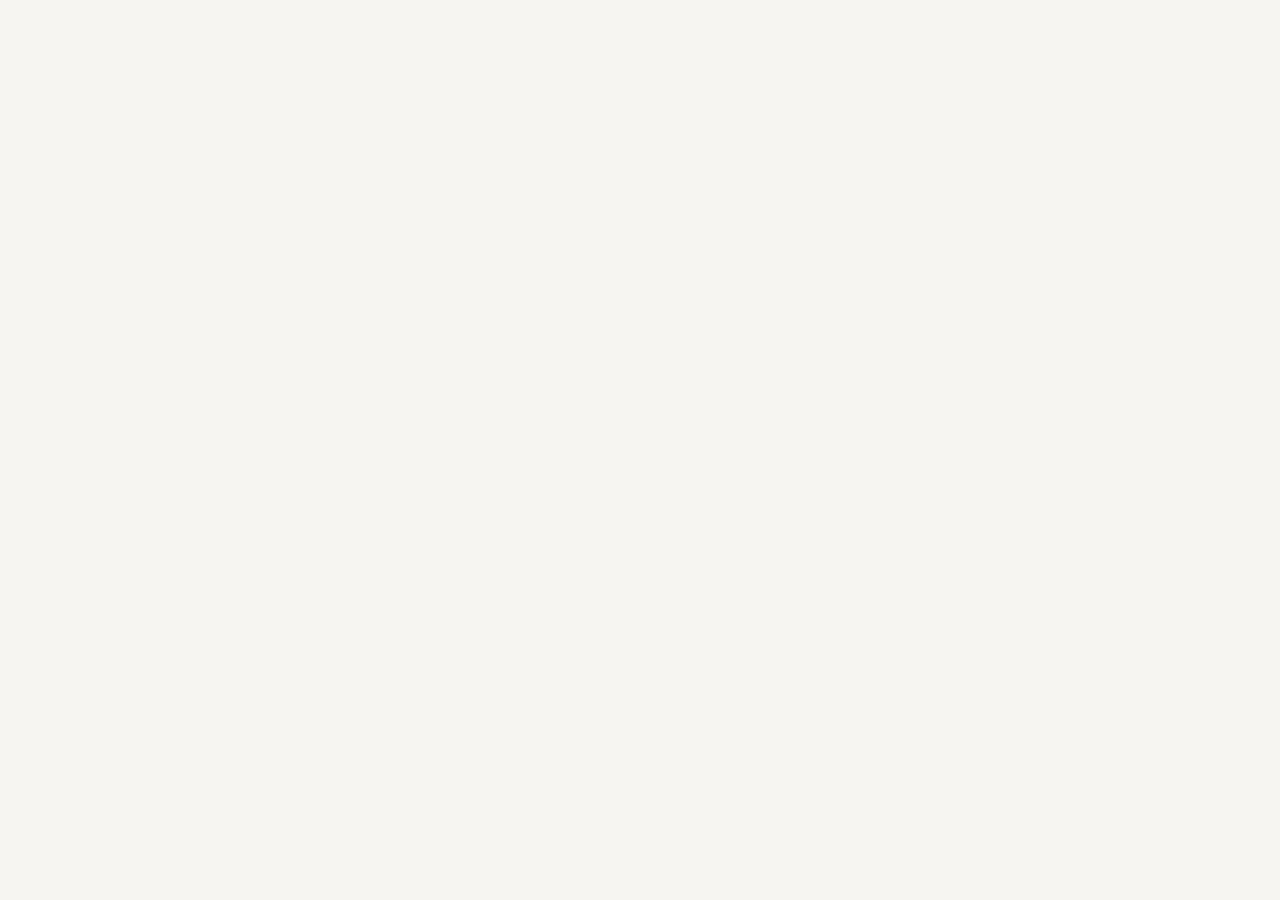
==== index.html @ 28ad19dd "Fix blank screen on iPhone: show startup errors, Safari IndexedDB wake-up, older-Safari syntax Co-Au" ====
<!doctype html>
<html lang="vi">
<head>
  <meta charset="utf-8">
  <meta name="viewport" content="width=device-width, initial-scale=1, viewport-fit=cover">
  <meta name="theme-color" content="#f6f5f1" media="(prefers-color-scheme: light)">
  <meta name="theme-color" content="#121211" media="(prefers-color-scheme: dark)">
  <meta name="apple-mobile-web-app-capable" content="yes">
  <meta name="apple-mobile-web-app-status-bar-style" content="default">
  <meta name="apple-mobile-web-app-title" content="Chi Tiêu">
  <meta name="referrer" content="no-referrer">
  <meta http-equiv="Content-Security-Policy" content="default-src 'self'; script-src 'self' https://cdnjs.cloudflare.com; worker-src 'self' blob: https://cdnjs.cloudflare.com; style-src 'self' 'unsafe-inline'; img-src 'self' data: blob:; connect-src 'self' https://cdnjs.cloudflare.com; object-src 'none'; base-uri 'self'; form-action 'self'">
  <title>Chi Tiêu</title>
  <link rel="manifest" href="manifest.webmanifest">
  <link rel="icon" href="icons/icon.svg" type="image/svg+xml">
  <link rel="apple-touch-icon" href="icons/icon-192.png">
  <link rel="stylesheet" href="css/app.css">
</head>
<body>
  <main id="view" class="view" aria-live="polite"><div id="boot" class="boot"><div class="boot-spin"></div></div></main>
  <nav id="tabs" class="tabs" aria-label="Menu"></nav>
  <div id="sheet" class="sheet" hidden></div>
  <div id="lock" class="lock" hidden></div>
  <div id="toast" class="toast" role="status"></div>
  <input type="file" id="file" accept=".csv,.xlsx,.xls,.pdf,text/csv,application/pdf,application/vnd.ms-excel,application/vnd.openxmlformats-officedocument.spreadsheetml.sheet" multiple hidden>
  <input type="file" id="restore-file" accept=".json,application/json" hidden>
  <noscript>Cần bật JavaScript.</noscript>
  <script src="js/boot.js?v=2"></script>
  <script type="module" src="js/app.js?v=2"></script>
</body>
</html>
---- css/app.css ----
:root {
  color-scheme: light;
  --page: #f6f5f1;
  --surface: #fcfcfb;
  --surface-2: #f0efea;
  --ink: #0b0b0b;
  --ink-2: #52514e;
  --muted: #6f6d68;
  --line: #e1e0d9;
  --base: #c3c2b7;
  --accent: #17675a;
  --accent-ink: #ffffff;
  --accent-soft: #e2f0ec;
  --series: #2a78d6;
  --series-soft: #cde2fb;
  --good: #006300;
  --danger: #c23434;
  --danger-soft: #fbe9e9;
  --shadow: 0 1px 2px rgba(11, 11, 11, .06), 0 4px 16px rgba(11, 11, 11, .05);
  --radius: 18px;
  --tab-h: 64px;
  font-family: system-ui, -apple-system, "Segoe UI", Roboto, sans-serif;
}
@media (prefers-color-scheme: dark) {
  :root:not([data-theme="light"]) {
    color-scheme: dark;
    --page: #0d0d0d; --surface: #1a1a19; --surface-2: #252523;
    --ink: #f0efec; --ink-2: #c3c2b7; --muted: #9a988f; --line: #2c2c2a; --base: #383835;
    --accent: #4fb39e; --accent-ink: #08201b; --accent-soft: #173029;
    --series: #3987e5; --series-soft: #1c3557;
    --good: #0ca30c; --danger: #e66767; --danger-soft: #3a1c1c;
    --shadow: 0 1px 2px rgba(0, 0, 0, .4);
  }
}
:root[data-theme="dark"] {
  color-scheme: dark;
  --page: #0d0d0d; --surface: #1a1a19; --surface-2: #252523;
  --ink: #f0efec; --ink-2: #c3c2b7; --muted: #9a988f; --line: #2c2c2a; --base: #383835;
  --accent: #4fb39e; --accent-ink: #08201b; --accent-soft: #173029;
  --series: #3987e5; --series-soft: #1c3557;
  --good: #0ca30c; --danger: #e66767; --danger-soft: #3a1c1c;
  --shadow: 0 1px 2px rgba(0, 0, 0, .4);
}

* { box-sizing: border-box; }
html, body { margin: 0; }
body {
  background: var(--page); color: var(--ink);
  font-size: 16px; line-height: 1.45;
  -webkit-tap-highlight-color: transparent;
  overscroll-behavior-y: contain;
}
button, input, select { font: inherit; color: inherit; }
button { cursor: pointer; }
h1, h2, h3, h4 { margin: 0; line-height: 1.25; }
h3 { font-size: 1rem; margin-bottom: 12px; }
small { font-size: .8125rem; }
.muted { color: var(--muted); }
.small { font-size: .8125rem; }
.center { text-align: center; }

.view {
  max-width: 560px; margin: 0 auto;
  padding: calc(env(safe-area-inset-top) + 8px) 16px calc(var(--tab-h) + env(safe-area-inset-bottom) + 24px);
  display: flex; flex-direction: column; gap: 14px;
}
body.locked .view, body.locked .tabs { visibility: hidden; }
body.privacy-blur .view { filter: blur(18px); }

.card { background: var(--surface); border-radius: var(--radius); padding: 16px; box-shadow: var(--shadow); }
.top { display: flex; align-items: center; justify-content: space-between; gap: 12px; padding-top: 6px; min-height: 44px; }
.brand { font-weight: 700; font-size: 1.25rem; }

/* Buttons */
.btn { border: 0; border-radius: 999px; padding: 12px 20px; font-weight: 600; background: var(--surface-2); min-height: 44px; }
.btn.primary { background: var(--accent); color: var(--accent-ink); }
.btn.ghost { background: transparent; color: var(--accent); }
.btn.danger { background: var(--danger-soft); color: var(--danger); }
.btn.small { padding: 8px 14px; font-size: .875rem; min-height: 36px; }
.btn.big { padding: 16px 28px; font-size: 1.0625rem; }
.btn.wide { width: 100%; }
.btn:disabled { opacity: .4; cursor: default; }
.btn:focus-visible, .chip:focus-visible, .tab:focus-visible, .icon-btn:focus-visible { outline: 2px solid var(--accent); outline-offset: 2px; }
.icon-btn { width: 44px; height: 44px; border-radius: 50%; border: 0; background: var(--surface); box-shadow: var(--shadow); font-size: 1.5rem; line-height: 1; }
.icon-btn:disabled { opacity: .3; }
.row-gap { display: flex; gap: 10px; justify-content: flex-end; flex-wrap: wrap; margin-top: 12px; }
.row-between { display: flex; justify-content: space-between; align-items: center; gap: 8px; flex-wrap: wrap; margin-bottom: 8px; }
.row-between h3 { margin: 0; }

/* Khởi động / lỗi khởi động */
.boot { display: grid; place-items: center; min-height: 60vh; }
.boot-spin { width: 36px; height: 36px; border-radius: 50%; border: 3px solid var(--line); border-top-color: var(--accent); animation: spin .8s linear infinite; }
@keyframes spin { to { transform: rotate(360deg); } }
.boot-err { text-align: center; display: flex; flex-direction: column; gap: 12px; align-items: center; width: 100%; }
.boot-err pre { white-space: pre-wrap; word-break: break-word; text-align: left; font-size: .75rem; background: var(--surface-2); padding: 12px; border-radius: 12px; width: 100%; margin: 0; }

/* Welcome */
.welcome { text-align: center; padding: 48px 8px 16px; display: flex; flex-direction: column; align-items: center; gap: 14px; }
.welcome p { color: var(--ink-2); max-width: 380px; margin: 0; }
.welcome-art { font-size: 3.5rem; }
.privacy-note { font-size: .875rem; }
.privacy-note a { color: var(--accent); }

/* Month switch */
.month-switch { display: flex; align-items: center; justify-content: space-between; }
.month-switch h2 { font-size: 1.125rem; text-transform: capitalize; }

/* Hero */
.hero-label { color: var(--muted); font-size: .875rem; }
.hero-value { font-size: 2.25rem; font-weight: 700; letter-spacing: -.02em; margin: 2px 0; }
.hero-cmp { color: var(--ink-2); font-size: .9375rem; }
.hero-row { display: grid; grid-template-columns: repeat(3, 1fr); gap: 8px; margin-top: 14px; padding-top: 12px; border-top: 1px solid var(--line); }
.hero-row div { display: flex; flex-direction: column; min-width: 0; }
.hero-row span { font-size: .75rem; }
.hero-row b { font-size: .9375rem; overflow: hidden; text-overflow: ellipsis; white-space: nowrap; }

.review-banner { display: flex; align-items: center; gap: 12px; border: 0; text-align: left; width: 100%; background: var(--accent-soft); }
.review-banner b { display: block; font-size: .9375rem; }
.review-banner small { color: var(--ink-2); }
.rb-icon { font-size: 1.5rem; }
.rb-go { margin-left: auto; color: var(--accent); font-weight: 600; white-space: nowrap; }

.insights { list-style: none; margin: 0; padding: 0; display: flex; flex-direction: column; gap: 10px; }
.insights li { display: flex; gap: 10px; color: var(--ink-2); }
.ins-icon { flex: none; width: 24px; text-align: center; }

/* Category bars */
.cat-bars { list-style: none; margin: 0; padding: 0; display: flex; flex-direction: column; gap: 4px; }
.cat-bars button { display: flex; gap: 12px; align-items: center; width: 100%; background: none; border: 0; padding: 8px 0; text-align: left; border-radius: 12px; }
.cat-bars button:hover { background: var(--surface-2); }
.cb-icon { font-size: 1.375rem; width: 32px; text-align: center; flex: none; }
.cb-main { flex: 1; min-width: 0; display: grid; grid-template-columns: 1fr auto; gap: 4px 10px; align-items: center; }
.cb-top { grid-column: 1 / -1; display: flex; justify-content: space-between; gap: 8px; }
.cb-name { overflow: hidden; text-overflow: ellipsis; white-space: nowrap; }
.cb-val { font-weight: 600; font-variant-numeric: tabular-nums; }
.cb-track { height: 8px; background: var(--surface-2); border-radius: 4px; overflow: hidden; }
.cb-fill { display: block; height: 100%; background: var(--series); border-radius: 0 4px 4px 0; }
.cb-pct { font-size: .75rem; min-width: 34px; text-align: right; }

.hint, .empty { color: var(--muted); font-size: .875rem; text-align: center; margin: 0; }

/* Chips */
.chips { display: flex; flex-wrap: wrap; gap: 8px; }
.chips.scroll { flex-wrap: nowrap; overflow-x: auto; padding-bottom: 4px; margin: 0 -4px 6px; padding-left: 4px; scrollbar-width: none; }
.chip { border: 1px solid var(--line); background: var(--surface); border-radius: 999px; padding: 8px 14px; min-height: 40px; white-space: nowrap; }
.chip.on { background: var(--accent); color: var(--accent-ink); border-color: var(--accent); }
.chip.dashed { border-style: dashed; color: var(--accent); }
.seg { display: inline-flex; background: var(--surface-2); border-radius: 999px; padding: 3px; }
.seg button { border: 0; background: none; padding: 6px 12px; border-radius: 999px; font-size: .8125rem; }
.seg button.on { background: var(--surface); box-shadow: var(--shadow); font-weight: 600; }

/* Chart */
.chart { position: relative; }
.chart svg { width: 100%; height: auto; display: block; overflow: visible; }
.chart .grid { stroke: var(--line); stroke-width: 1; }
.chart .base { stroke: var(--base); stroke-width: 1; }
.chart .axis { fill: var(--muted); font-size: 11px; font-variant-numeric: tabular-nums; }
.chart .axis.strong { fill: var(--ink); font-weight: 600; }
.chart .val { fill: var(--ink); font-size: 11px; font-weight: 600; }
.chart .mark { fill: var(--series); opacity: .55; transition: opacity .15s; }
.chart .bar.sel .mark, .chart .bar:hover .mark { opacity: 1; }
.chart .hit { fill: transparent; cursor: pointer; }
.tip { position: absolute; top: 0; transform: translateX(-50%); background: var(--ink); color: var(--surface); font-size: .8125rem; padding: 6px 10px; border-radius: 8px; pointer-events: none; white-space: nowrap; }
.table-view { margin-top: 8px; font-size: .875rem; }
.table-view summary { color: var(--accent); cursor: pointer; padding: 6px 0; }
table { width: 100%; border-collapse: collapse; }
td, th { padding: 6px 4px; border-bottom: 1px solid var(--line); text-align: left; }
.num { text-align: right; font-variant-numeric: tabular-nums; }

/* Lists */
.list { list-style: none; margin: 0; padding: 0; }
.list.card { padding: 4px 12px; }
.li { display: flex; align-items: center; gap: 12px; padding: 10px 0; width: 100%; background: none; border: 0; text-align: left; }
.list > li + li, .list > li + li .li { border-top: 1px solid var(--line); }
.list > li > .li { border-top: 0; }
.list > li + li > .li { border-top: 0; }
.li-icon { font-size: 1.375rem; width: 32px; text-align: center; flex: none; }
.li-main { flex: 1; min-width: 0; display: flex; flex-direction: column; }
.li-main b { font-weight: 600; overflow: hidden; text-overflow: ellipsis; white-space: nowrap; }
.li-main .desc { color: var(--muted); font-size: .75rem; overflow: hidden; text-overflow: ellipsis; white-space: nowrap; }
.li-amt { font-weight: 600; font-variant-numeric: tabular-nums; text-align: right; white-space: nowrap; display: flex; flex-direction: column; }
.li-amt.in, .rv-amount.in { color: var(--good); }
.pill { display: inline-block; font-size: .6875rem; padding: 1px 8px; border-radius: 999px; background: var(--accent-soft); color: var(--accent); font-weight: 600; }
.pill.new { background: var(--series-soft); color: var(--ink); }
.day { font-size: .8125rem; color: var(--muted); font-weight: 600; margin: 6px 4px -6px; text-transform: capitalize; }

/* Filters */
.filters { display: flex; flex-direction: column; gap: 8px; position: sticky; top: 0; background: var(--page); padding: 8px 0; z-index: 2; }
.filters input, .filters select, .field input, .field select, .set-row select {
  border: 1px solid var(--line); background: var(--surface); border-radius: 12px; padding: 10px 12px; min-height: 44px; width: 100%;
}
.filter-row { display: grid; grid-template-columns: 1fr 1fr; gap: 8px; }

/* Review */
.rv-stack { position: relative; min-height: 230px; }
.rv-card { position: relative; text-align: center; padding: 28px 20px; touch-action: pan-y; user-select: none; transition: transform .2s ease; z-index: 1; display: flex; flex-direction: column; gap: 8px; min-height: 230px; justify-content: center; }
.rv-card.dragging { transition: none; }
.ghost-card { position: absolute; inset: 10px 14px -8px; background: var(--surface); border-radius: var(--radius); opacity: .6; z-index: 0; box-shadow: var(--shadow); }
.rv-amount { font-size: 2rem; font-weight: 700; font-variant-numeric: tabular-nums; }
.rv-desc { color: var(--ink-2); word-break: break-word; }
.rv-sug { margin-top: 8px; font-weight: 600; }
.big-emoji { font-size: 1.5rem; vertical-align: middle; }
.rv-stamp { position: absolute; top: 14px; font-size: 1.5rem; font-weight: 800; padding: 4px 12px; border-radius: 10px; opacity: 0; transition: opacity .1s; }
.rv-stamp.yes { left: 14px; color: var(--good); border: 2px solid var(--good); }
.rv-stamp.later { right: 14px; color: var(--muted); border: 2px solid var(--muted); }
.rv-card.to-yes .rv-stamp.yes, .rv-card.to-later .rv-stamp.later { opacity: 1; }
.rv-actions { display: flex; justify-content: center; gap: 28px; }
.btn.round { width: 76px; height: 76px; border-radius: 50%; padding: 0; display: flex; flex-direction: column; align-items: center; justify-content: center; font-size: 1.5rem; box-shadow: var(--shadow); background: var(--surface); }
.btn.round span { font-size: .75rem; font-weight: 600; }
.btn.round.yes { background: var(--accent); color: var(--accent-ink); }
.check { display: flex; gap: 10px; align-items: center; margin-top: 14px; color: var(--ink-2); font-size: .9375rem; }
.check input { width: 20px; height: 20px; accent-color: var(--accent); }

/* Settings */
.settings { padding: 4px 16px; }
.set-row { display: flex; justify-content: space-between; align-items: center; gap: 12px; padding: 12px 0; min-height: 52px; width: 100%; }
.settings > .set-row + .set-row, .settings > .set-row + p + .set-row { border-top: 1px solid var(--line); }
.set-row select { width: auto; max-width: 55%; }
.set-row.link { background: none; border: 0; text-align: left; border-top: 1px solid var(--line); }
.settings > .set-row.link:first-child { border-top: 0; }
.sec-title { font-size: .8125rem; color: var(--muted); text-transform: uppercase; letter-spacing: .04em; margin: 8px 4px -6px; }
.imports { border-top: 1px solid var(--line); padding-top: 8px; }
.imports .set-row { padding: 6px 0; min-height: 0; }
.imports .set-row span { min-width: 0; overflow: hidden; text-overflow: ellipsis; }
.settings .btn.danger { margin: 12px 0; }
.switch { appearance: none; width: 50px; height: 30px; border-radius: 999px; background: var(--base); position: relative; flex: none; transition: background .2s; }
.switch::after { content: ""; position: absolute; top: 3px; left: 3px; width: 24px; height: 24px; border-radius: 50%; background: #fff; transition: transform .2s; box-shadow: 0 1px 3px rgba(0,0,0,.3); }
.switch:checked { background: var(--accent); }
.switch:checked::after { transform: translateX(20px); }
.switch:disabled { opacity: .4; }

/* Tabs */
.tabs {
  position: fixed; left: 0; right: 0; bottom: 0; z-index: 5;
  display: grid; grid-template-columns: repeat(5, 1fr);
  background: color-mix(in srgb, var(--surface) 92%, transparent);
  backdrop-filter: blur(12px); -webkit-backdrop-filter: blur(12px);
  border-top: 1px solid var(--line);
  padding-bottom: env(safe-area-inset-bottom);
}
.tab { position: relative; background: none; border: 0; height: var(--tab-h); display: flex; flex-direction: column; align-items: center; justify-content: center; gap: 3px; color: var(--muted); font-size: .6875rem; padding: 0 2px; }
.tab svg { width: 24px; height: 24px; fill: none; stroke: currentColor; stroke-width: 1.8; stroke-linecap: round; stroke-linejoin: round; }
.tab.on { color: var(--accent); font-weight: 600; }
.tab span:last-child { max-width: 100%; overflow: hidden; text-overflow: ellipsis; white-space: nowrap; }
.badge { position: absolute; top: 8px; left: calc(50% + 6px); background: var(--danger); color: #fff; font-size: .625rem; font-weight: 700; min-width: 18px; height: 18px; border-radius: 9px; display: grid; place-items: center; padding: 0 4px; }

/* Sheet */
.sheet { position: fixed; inset: 0; z-index: 10; }
.sheet-backdrop { position: absolute; inset: 0; background: rgba(0,0,0,.35); opacity: 0; transition: opacity .2s; }
.sheet-panel {
  position: absolute; left: 0; right: 0; bottom: 0; max-height: 88vh; overflow-y: auto;
  background: var(--surface); border-radius: 22px 22px 0 0; padding: 8px 16px calc(20px + env(safe-area-inset-bottom));
  transform: translateY(100%); transition: transform .22s ease; max-width: 560px; margin: 0 auto;
  display: flex; flex-direction: column; gap: 10px;
}
.sheet.open .sheet-backdrop { opacity: 1; }
.sheet.open .sheet-panel { transform: none; }
.sheet-grip { width: 40px; height: 5px; border-radius: 3px; background: var(--base); margin: 4px auto 8px; flex: none; }
.sheet-panel p { margin: 0; }
.desc-box { background: var(--surface-2); padding: 10px 12px; border-radius: 12px; font-size: .875rem; word-break: break-word; }
.field { display: flex; flex-direction: column; gap: 6px; font-size: .875rem; color: var(--ink-2); }
.emoji-row { display: flex; flex-wrap: wrap; gap: 6px; }
.emoji-row .chip { padding: 6px 10px; }
.preview { overflow-x: auto; font-size: .75rem; border: 1px solid var(--line); border-radius: 12px; }
.preview td { white-space: nowrap; }
.privacy { margin: 0; padding: 0; list-style: none; display: flex; flex-direction: column; gap: 12px; color: var(--ink-2); font-size: .9375rem; }

/* Lock */
.lock { position: fixed; inset: 0; z-index: 20; background: var(--page); display: grid; place-items: center; padding: 24px; }
.lock-inner { display: flex; flex-direction: column; align-items: center; gap: 14px; width: 100%; max-width: 320px; }
.lock-logo { font-size: 2.5rem; }
.lock h2 { font-size: 1.125rem; text-align: center; }
.dots { display: flex; gap: 14px; min-height: 16px; }
.dots span { width: 14px; height: 14px; border-radius: 50%; border: 2px solid var(--muted); }
.dots span.on { background: var(--ink); border-color: var(--ink); }
.dots.shake { animation: shake .3s; }
@keyframes shake { 25% { transform: translateX(-8px); } 75% { transform: translateX(8px); } }
.lock-err { color: var(--danger); min-height: 1.4em; margin: 0; font-size: .875rem; }
.keypad { display: grid; grid-template-columns: repeat(3, 76px); gap: 14px; }
.keypad button { width: 76px; height: 76px; border-radius: 50%; border: 0; background: var(--surface); box-shadow: var(--shadow); font-size: 1.625rem; }
.keypad button.txt { font-size: .875rem; }

/* Toast */
.toast {
  position: fixed; left: 50%; bottom: calc(var(--tab-h) + env(safe-area-inset-bottom) + 16px); transform: translate(-50%, 20px);
  background: var(--ink); color: var(--surface); padding: 12px 18px; border-radius: 14px; font-size: .9375rem;
  opacity: 0; pointer-events: none; transition: opacity .2s, transform .2s; z-index: 30; max-width: calc(100vw - 32px); text-align: center;
}
.toast.show { opacity: 1; transform: translate(-50%, 0); }

@media (prefers-reduced-motion: reduce) { * { transition: none !important; animation: none !important; } }
@media (min-width: 600px) { .view { padding-top: 24px; } }
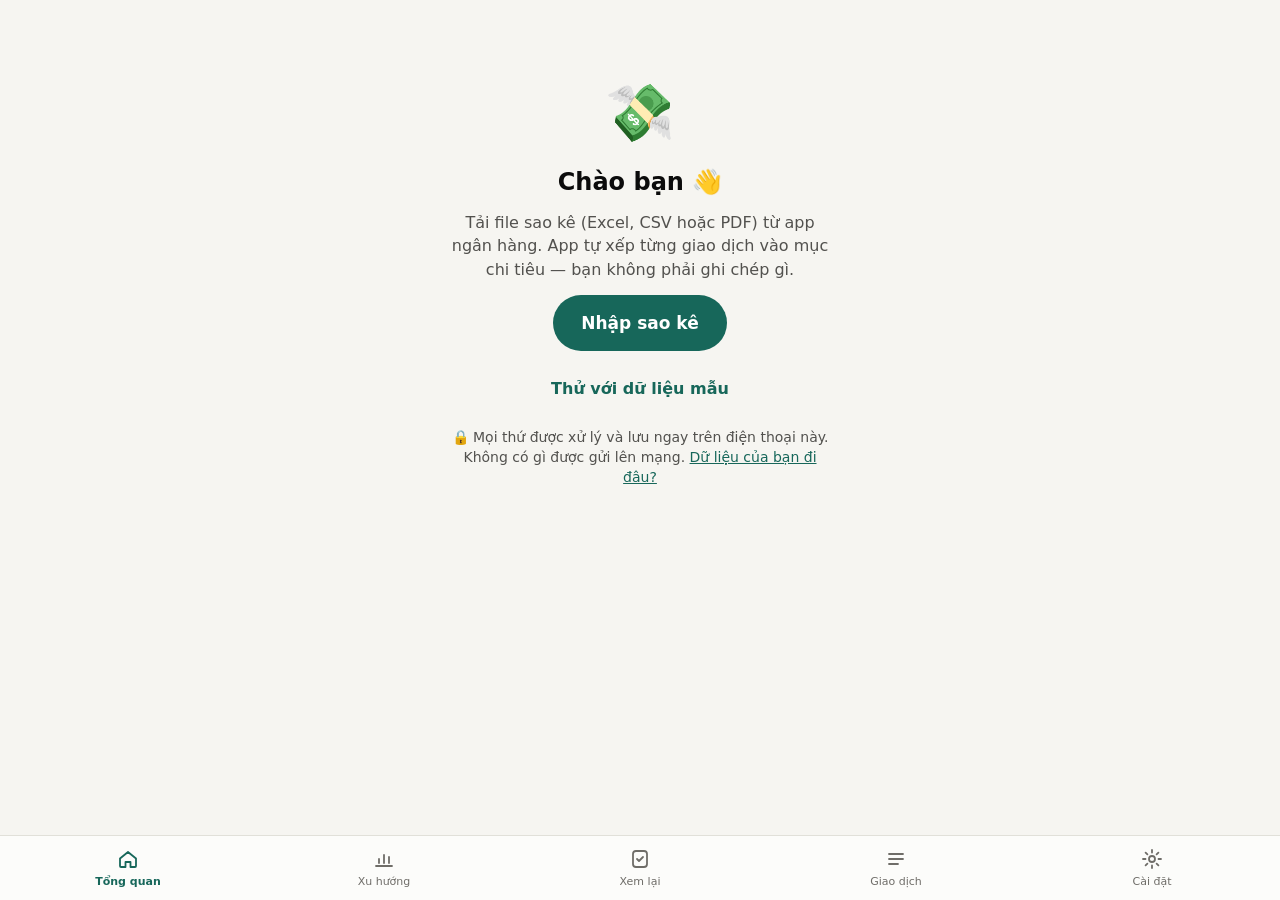
==== commit 581d50f5: "Fix blank screen: hidden lock overlay was covering the whole app The .lock rule set display:grid, wh" ====
--- a/index.html
+++ b/index.html
@@ -16,8 +16,11 @@
   <link rel="apple-touch-icon" href="icons/icon-192.png">
   <link rel="stylesheet" href="css/app.css">
 </head>
-<body>
-  <main id="view" class="view" aria-live="polite"><div id="boot" class="boot"><div class="boot-spin"></div></div></main>
+<body data-build="4">
+  <main id="view" class="view" aria-live="polite"><div id="boot" class="boot">
+    <div class="boot-spin"></div>
+    <p class="boot-msg">Đang mở app… <small>(bản 4)</small><br><small>Nếu màn hình đứng ở đây lâu, mở <a href="diag.html">trang kiểm tra</a>.</small></p>
+  </div></main>
   <nav id="tabs" class="tabs" aria-label="Menu"></nav>
   <div id="sheet" class="sheet" hidden></div>
   <div id="lock" class="lock" hidden></div>
@@ -25,7 +28,7 @@
   <input type="file" id="file" accept=".csv,.xlsx,.xls,.pdf,text/csv,application/pdf,application/vnd.ms-excel,application/vnd.openxmlformats-officedocument.spreadsheetml.sheet" multiple hidden>
   <input type="file" id="restore-file" accept=".json,application/json" hidden>
   <noscript>Cần bật JavaScript.</noscript>
-  <script src="js/boot.js?v=2"></script>
-  <script type="module" src="js/app.js?v=2"></script>
+  <script src="js/boot.js?v=4"></script>
+  <script type="module" src="js/app.js?v=4"></script>
 </body>
 </html>
--- a/css/app.css
+++ b/css/app.css
@@ -43,6 +43,8 @@
 }
 
 * { box-sizing: border-box; }
+/* Phần tử có thuộc tính hidden phải luôn ẩn, kể cả khi CSS khác đặt display (lỗi bản 1–3: màn khóa che kín app) */
+[hidden] { display: none !important; }
 html, body { margin: 0; }
 body {
   background: var(--page); color: var(--ink);
@@ -88,7 +90,9 @@
 .row-between h3 { margin: 0; }
 
 /* Khởi động / lỗi khởi động */
-.boot { display: grid; place-items: center; min-height: 60vh; }
+.boot { display: flex; flex-direction: column; align-items: center; justify-content: center; gap: 16px; min-height: 60vh; text-align: center; }
+.boot-msg { color: var(--ink-2); margin: 0; }
+.boot-msg a { color: var(--accent); }
 .boot-spin { width: 36px; height: 36px; border-radius: 50%; border: 3px solid var(--line); border-top-color: var(--accent); animation: spin .8s linear infinite; }
 @keyframes spin { to { transform: rotate(360deg); } }
 .boot-err { text-align: center; display: flex; flex-direction: column; gap: 12px; align-items: center; width: 100%; }
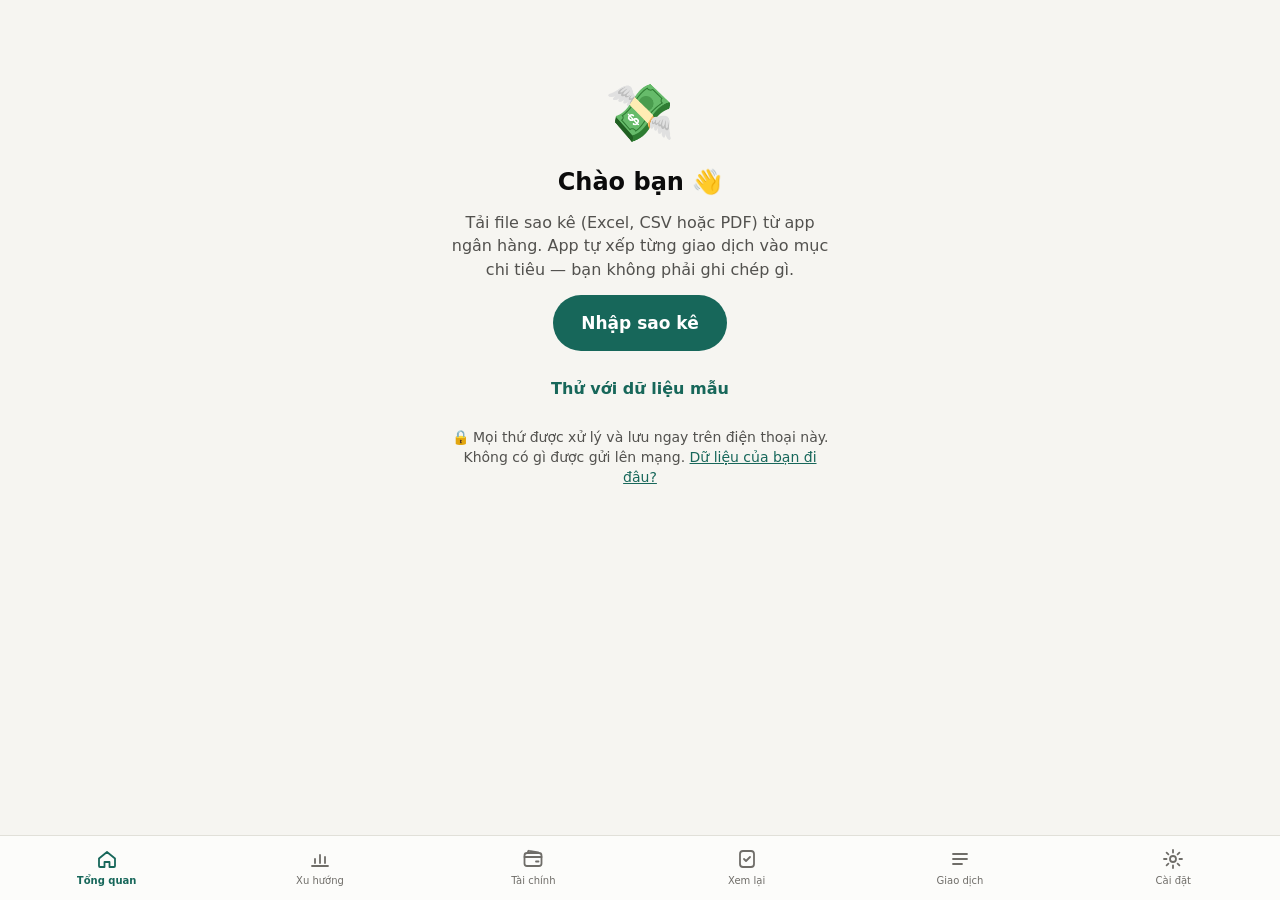
==== commit 79d0a6fe: "Add Finances tab: credit cards, pay-later, savings, goals, investments, net worth, Calendar reminder" ====
--- a/index.html
+++ b/index.html
@@ -16,10 +16,10 @@
   <link rel="apple-touch-icon" href="icons/icon-192.png">
   <link rel="stylesheet" href="css/app.css">
 </head>
-<body data-build="4">
+<body data-build="5">
   <main id="view" class="view" aria-live="polite"><div id="boot" class="boot">
     <div class="boot-spin"></div>
-    <p class="boot-msg">Đang mở app… <small>(bản 4)</small><br><small>Nếu màn hình đứng ở đây lâu, mở <a href="diag.html">trang kiểm tra</a>.</small></p>
+    <p class="boot-msg">Đang mở app… <small>(bản 5)</small><br><small>Nếu màn hình đứng ở đây lâu, mở <a href="diag.html">trang kiểm tra</a>.</small></p>
   </div></main>
   <nav id="tabs" class="tabs" aria-label="Menu"></nav>
   <div id="sheet" class="sheet" hidden></div>
@@ -28,7 +28,7 @@
   <input type="file" id="file" accept=".csv,.xlsx,.xls,.pdf,text/csv,application/pdf,application/vnd.ms-excel,application/vnd.openxmlformats-officedocument.spreadsheetml.sheet" multiple hidden>
   <input type="file" id="restore-file" accept=".json,application/json" hidden>
   <noscript>Cần bật JavaScript.</noscript>
-  <script src="js/boot.js?v=4"></script>
-  <script type="module" src="js/app.js?v=4"></script>
+  <script src="js/boot.js?v=5"></script>
+  <script type="module" src="js/app.js?v=5"></script>
 </body>
 </html>
--- a/css/app.css
+++ b/css/app.css
@@ -233,16 +233,30 @@
 .switch:checked::after { transform: translateX(20px); }
 .switch:disabled { opacity: .4; }
 
+/* Tài chính */
+.hero-row.two { grid-template-columns: repeat(2, 1fr); }
+.row-gap.left { justify-content: flex-start; margin-top: 0; }
+.insights li.urgent { color: var(--danger); font-weight: 600; }
+.cb-fill.warn { background: var(--danger); }
+.fin-item { display: flex; align-items: center; gap: 8px; }
+.fin-item .li { flex: 1; min-width: 0; }
+.fin-item .li-main .cb-track { margin-top: 6px; }
+.paid-btn { flex: none; }
+.type-grid { display: grid; grid-template-columns: 1fr 1fr; gap: 10px; }
+.type-btn { display: flex; flex-direction: column; align-items: center; gap: 6px; padding: 14px 8px; border-radius: 16px; border: 1px solid var(--line); background: var(--surface); font-size: .875rem; text-align: center; min-height: 88px; justify-content: center; }
+.type-btn span { font-size: 1.75rem; }
+.type-btn:focus-visible { outline: 2px solid var(--accent); outline-offset: 2px; }
+
 /* Tabs */
 .tabs {
   position: fixed; left: 0; right: 0; bottom: 0; z-index: 5;
-  display: grid; grid-template-columns: repeat(5, 1fr);
+  display: grid; grid-template-columns: repeat(6, 1fr);
   background: color-mix(in srgb, var(--surface) 92%, transparent);
   backdrop-filter: blur(12px); -webkit-backdrop-filter: blur(12px);
   border-top: 1px solid var(--line);
   padding-bottom: env(safe-area-inset-bottom);
 }
-.tab { position: relative; background: none; border: 0; height: var(--tab-h); display: flex; flex-direction: column; align-items: center; justify-content: center; gap: 3px; color: var(--muted); font-size: .6875rem; padding: 0 2px; }
+.tab { position: relative; background: none; border: 0; height: var(--tab-h); display: flex; flex-direction: column; align-items: center; justify-content: center; gap: 3px; color: var(--muted); font-size: .625rem; padding: 0 1px; }
 .tab svg { width: 24px; height: 24px; fill: none; stroke: currentColor; stroke-width: 1.8; stroke-linecap: round; stroke-linejoin: round; }
 .tab.on { color: var(--accent); font-weight: 600; }
 .tab span:last-child { max-width: 100%; overflow: hidden; text-overflow: ellipsis; white-space: nowrap; }
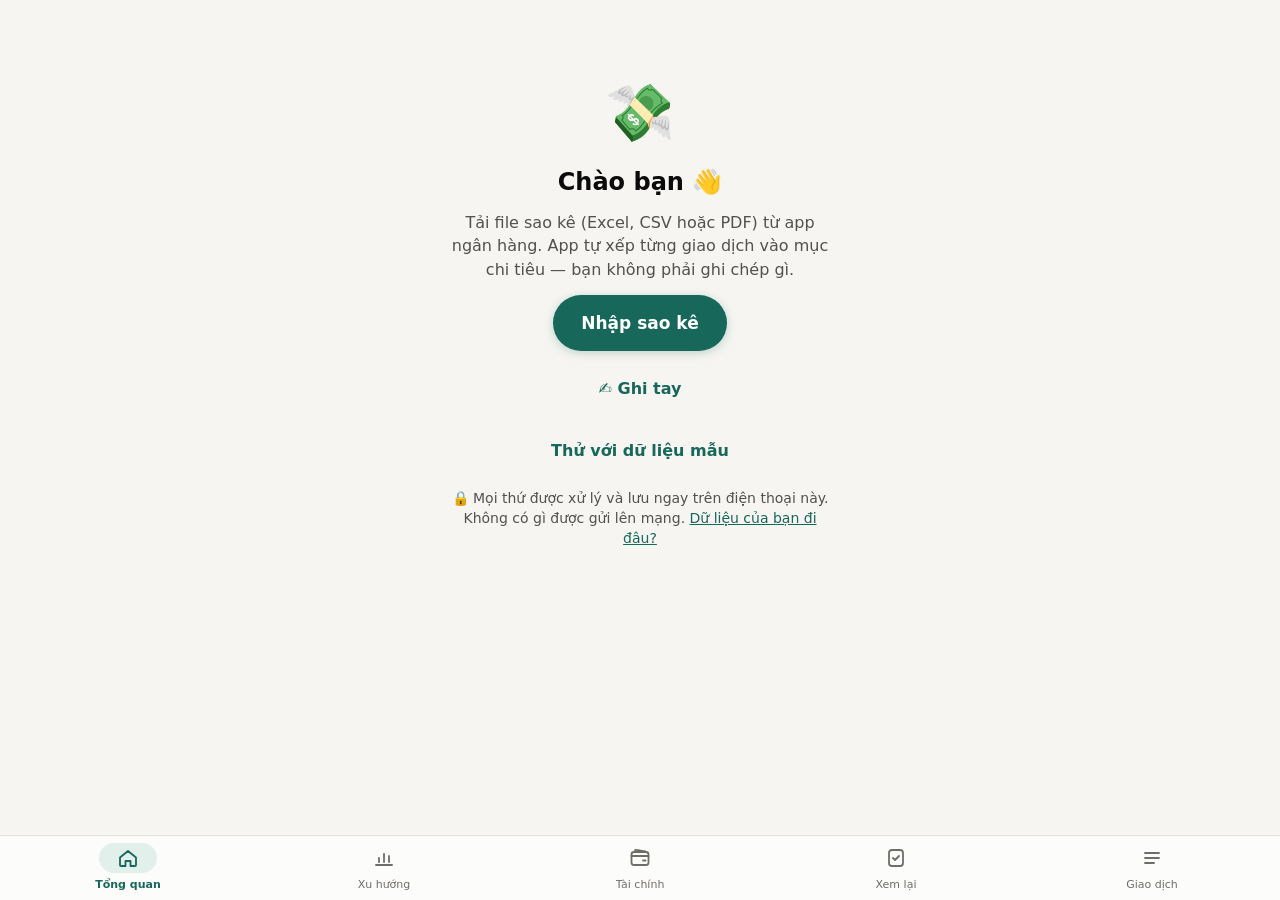
==== commit 8dfe837a: "v6: manual entry, read amount from photo, editable categories, sort-more review, theme switch, faste" ====
--- a/index.html
+++ b/index.html
@@ -9,26 +9,27 @@
   <meta name="apple-mobile-web-app-status-bar-style" content="default">
   <meta name="apple-mobile-web-app-title" content="Chi Tiêu">
   <meta name="referrer" content="no-referrer">
-  <meta http-equiv="Content-Security-Policy" content="default-src 'self'; script-src 'self' https://cdnjs.cloudflare.com; worker-src 'self' blob: https://cdnjs.cloudflare.com; style-src 'self' 'unsafe-inline'; img-src 'self' data: blob:; connect-src 'self' https://cdnjs.cloudflare.com; object-src 'none'; base-uri 'self'; form-action 'self'">
+  <meta http-equiv="Content-Security-Policy" content="default-src 'self'; script-src 'self' 'wasm-unsafe-eval' https://cdnjs.cloudflare.com https://cdn.jsdelivr.net; worker-src 'self' blob: https://cdnjs.cloudflare.com https://cdn.jsdelivr.net; style-src 'self' 'unsafe-inline'; img-src 'self' data: blob:; connect-src 'self' https://cdnjs.cloudflare.com https://cdn.jsdelivr.net; object-src 'none'; base-uri 'self'; form-action 'self'">
   <title>Chi Tiêu</title>
   <link rel="manifest" href="manifest.webmanifest">
   <link rel="icon" href="icons/icon.svg" type="image/svg+xml">
   <link rel="apple-touch-icon" href="icons/icon-192.png">
   <link rel="stylesheet" href="css/app.css">
 </head>
-<body data-build="5">
+<body data-build="6">
   <main id="view" class="view" aria-live="polite"><div id="boot" class="boot">
     <div class="boot-spin"></div>
-    <p class="boot-msg">Đang mở app… <small>(bản 5)</small><br><small>Nếu màn hình đứng ở đây lâu, mở <a href="diag.html">trang kiểm tra</a>.</small></p>
+    <p class="boot-msg">Đang mở app… <small>(bản 6)</small><br><small>Nếu màn hình đứng ở đây lâu, mở <a href="diag.html">trang kiểm tra</a>.</small></p>
   </div></main>
   <nav id="tabs" class="tabs" aria-label="Menu"></nav>
   <div id="sheet" class="sheet" hidden></div>
   <div id="lock" class="lock" hidden></div>
   <div id="toast" class="toast" role="status"></div>
   <input type="file" id="file" accept=".csv,.xlsx,.xls,.pdf,text/csv,application/pdf,application/vnd.ms-excel,application/vnd.openxmlformats-officedocument.spreadsheetml.sheet" multiple hidden>
+  <input type="file" id="photo-file" accept="image/*" hidden>
   <input type="file" id="restore-file" accept=".json,application/json" hidden>
   <noscript>Cần bật JavaScript.</noscript>
-  <script src="js/boot.js?v=5"></script>
-  <script type="module" src="js/app.js?v=5"></script>
+  <script src="js/boot.js?v=6"></script>
+  <script type="module" src="js/app.js?v=6"></script>
 </body>
 </html>
--- a/css/app.css
+++ b/css/app.css
@@ -52,7 +52,9 @@
   -webkit-tap-highlight-color: transparent;
   overscroll-behavior-y: contain;
 }
-button, input, select { font: inherit; color: inherit; }
+button, input, select, textarea { font: inherit; color: inherit; }
+/* iPhone tự phóng to khi ô nhập có chữ < 16px → luôn giữ 16px */
+input:not([type="checkbox"]):not([type="radio"]), select, textarea { font-size: 16px !important; }
 button { cursor: pointer; }
 h1, h2, h3, h4 { margin: 0; line-height: 1.25; }
 h3 { font-size: 1rem; margin-bottom: 12px; }
@@ -152,6 +154,8 @@
 .seg { display: inline-flex; background: var(--surface-2); border-radius: 999px; padding: 3px; }
 .seg button { border: 0; background: none; padding: 6px 12px; border-radius: 999px; font-size: .8125rem; }
 .seg button.on { background: var(--surface); box-shadow: var(--shadow); font-weight: 600; }
+.seg.wide { display: grid; grid-template-columns: 1fr 1fr; width: 100%; }
+.seg.wide button { padding: 9px 8px; min-height: 40px; }
 
 /* Chart */
 .chart { position: relative; }
@@ -247,6 +251,15 @@
 .type-btn span { font-size: 1.75rem; }
 .type-btn:focus-visible { outline: 2px solid var(--accent); outline-offset: 2px; }
 
+/* Menu thêm giao dịch */
+.menu { display: flex; flex-direction: column; gap: 8px; }
+.menu-item { display: flex; align-items: center; gap: 14px; width: 100%; text-align: left; padding: 14px; border-radius: 16px; border: 1px solid var(--line); background: var(--surface); min-height: 64px; }
+.menu-item b { display: block; }
+.menu-item small { display: block; }
+.menu-item > span:nth-child(2) { flex: 1; min-width: 0; }
+.mi-icon { font-size: 1.6rem; width: 40px; height: 40px; display: grid; place-items: center; background: var(--accent-soft); border-radius: 12px; flex: none; }
+.note { background: var(--accent-soft); color: var(--ink-2); padding: 10px 12px; border-radius: 12px; font-size: .875rem; }
+
 /* Tabs */
 .tabs {
   position: fixed; left: 0; right: 0; bottom: 0; z-index: 5;
@@ -308,3 +321,43 @@
 
 @media (prefers-reduced-motion: reduce) { * { transition: none !important; animation: none !important; } }
 @media (min-width: 600px) { .view { padding-top: 24px; } }
+
+/* ===== Bản 6: làm mới giao diện (theo hướng dẫn UI/UX: ≤5 tab, phản hồi khi chạm, phân cấp rõ) ===== */
+:root { --hero-a: #17675a; --hero-b: #0e4a40; --radius: 20px; }
+:root[data-theme="dark"] { --hero-a: #1d6b5d; --hero-b: #123f37; }
+@media (prefers-color-scheme: dark) { :root:where(:not([data-theme="light"])) { --hero-a: #1d6b5d; --hero-b: #123f37; } }
+
+/* Thanh dưới: 5 mục, mục đang chọn có nền viên thuốc */
+.tabs { grid-template-columns: repeat(5, 1fr); }
+.tab { font-size: .6875rem; gap: 4px; padding: 0 2px; }
+.tab-ic { position: relative; display: grid; place-items: center; width: 58px; height: 30px; border-radius: 999px; transition: background-color .2s ease; }
+.tab.on .tab-ic { background: var(--accent-soft); }
+.tab .badge { top: -5px; left: auto; right: 4px; }
+
+/* Tiêu đề lớn kiểu iOS + nút bánh răng */
+.top { gap: 10px; }
+.top .brand { margin-right: auto; font-size: 1.625rem; font-weight: 800; letter-spacing: -.02em; }
+.icon-btn.gear, .icon-btn.back { width: 44px; height: 44px; box-shadow: none; background: var(--surface-2); display: grid; place-items: center; flex: none; color: var(--ink-2); }
+.icon-btn.gear svg { width: 22px; height: 22px; fill: none; stroke: currentColor; stroke-width: 1.8; stroke-linecap: round; stroke-linejoin: round; }
+.icon-btn.back { font-size: 1.75rem; }
+
+/* Thẻ chính nổi bật (Đã chi / Tài sản ròng) */
+.hero { background: linear-gradient(150deg, var(--hero-a) 0%, var(--hero-b) 100%); color: #fff; box-shadow: 0 10px 28px rgba(14, 74, 64, .28); }
+.hero .hero-label, .hero .hero-cmp, .hero .muted { color: rgba(255, 255, 255, .82); }
+.hero .hero-row { border-top-color: rgba(255, 255, 255, .22); }
+
+/* Phản hồi khi chạm (150ms), con trỏ tay trên máy tính */
+button, .chip, .li, .menu-item, .type-btn, summary { cursor: pointer; -webkit-user-select: none; user-select: none; }
+.btn, .chip, .menu-item, .type-btn, .icon-btn, .keypad button { transition: transform .12s ease, background-color .15s ease, box-shadow .15s ease; }
+.btn:active, .chip:active, .menu-item:active, .type-btn:active, .icon-btn:active, .keypad button:active { transform: scale(.96); }
+.li:active, .cat-bars button:active { background: var(--surface-2); }
+.btn.primary { box-shadow: 0 2px 10px rgba(23, 103, 90, .25); }
+.chip.on { box-shadow: 0 2px 8px rgba(23, 103, 90, .22); }
+
+/* Nhịp khoảng cách đều hơn */
+.view { gap: 16px; }
+.card h3 { font-size: 1.0625rem; letter-spacing: -.01em; }
+.sec-title { margin: 10px 4px -8px; }
+.hero-row span::first-letter { text-transform: uppercase; }
+/* Nút Lưu/Hủy luôn thấy ở đáy bảng, không phải cuộn */
+.sheet-panel > .row-gap:last-child { position: sticky; bottom: calc(-20px - env(safe-area-inset-bottom)); background: var(--surface); margin: 4px -16px calc(-20px - env(safe-area-inset-bottom)); padding: 12px 16px calc(14px + env(safe-area-inset-bottom)); border-top: 1px solid var(--line); }
